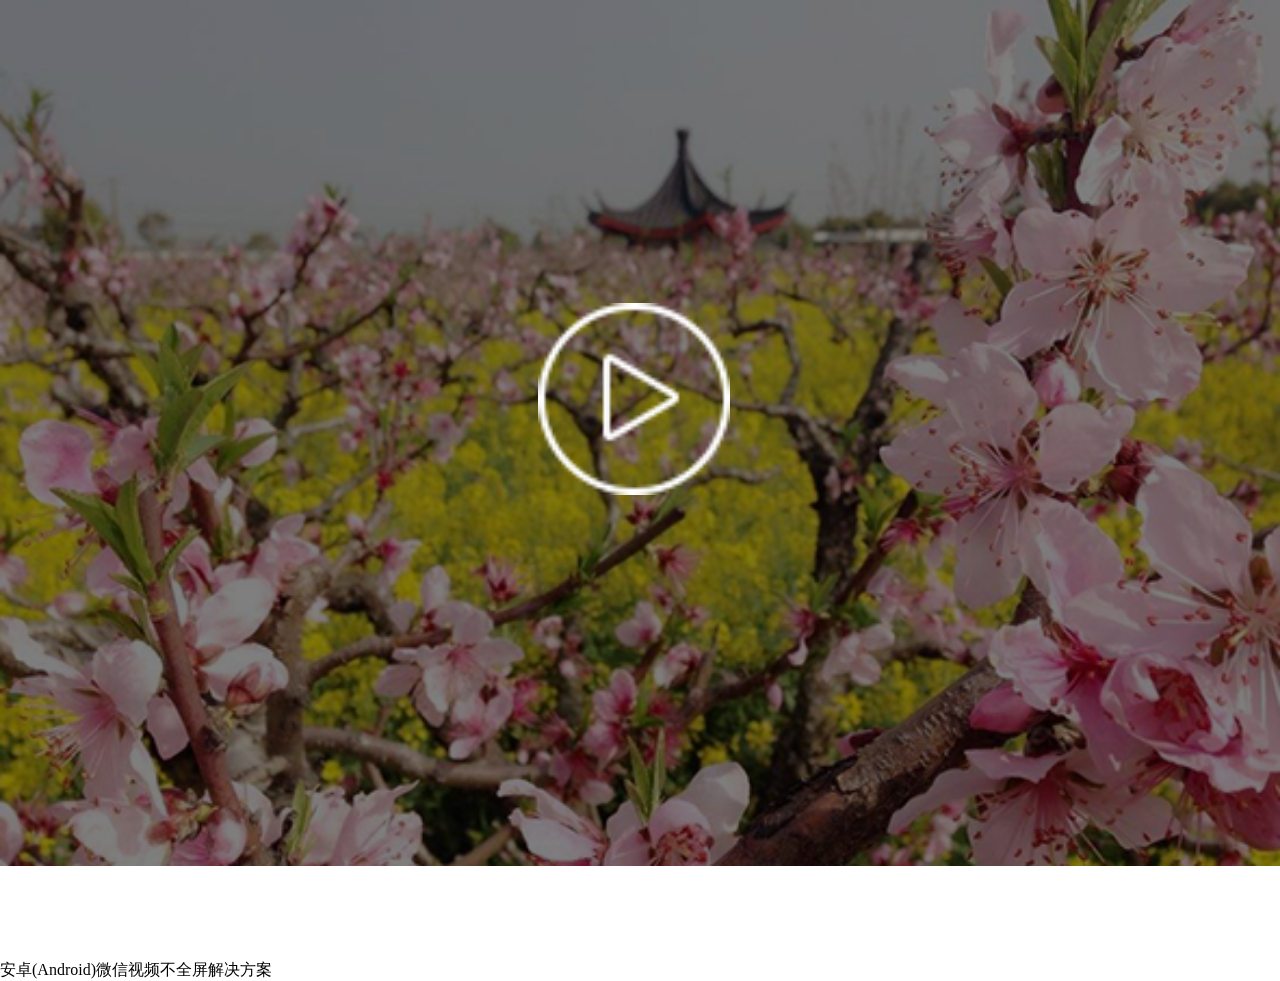
==== index.html @ 4f32571e "first commit" ====
<!DOCTYPE html>
<html lang="en">
<head>
    <meta charset="UTF-8">
    <title>安卓(Android)微信视频不全屏解决方案-支持视频直播m3u8格式和mp4</title>
    <meta name="viewport" content="width=device-width,initial-scale=1.0,user-scalable=no">
    <link rel="stylesheet" href="css/canvas-video.css"/>
</head>
<body>
<div id="videoBox">
    <img id="playBtn" src="images/play.png" alt="播放按钮">
    <img id="poster" src="images/shadeImg.png" alt="遮罩图片">
    <div id="shade"> &nbsp; </div>
    <!--<video id="videoBox" controls preload="auto" poster="images/shadeImg.png" x5-video-player-type="h5" x5-video-player-fullscreen="true">-->
    <video id="videoLive" preload="auto" poster=""  x5-video-player-type="h5" x5-video-player-fullscreen="true" webkit-playsinline="true" x-webkit-airplay="true" playsinline="true">
        <source src="http://devimages.apple.com/iphone/samples/bipbop/bipbopall.m3u8" type="application/x-mpegURL">
        <!--<source src="test.mp4">-->
    </video>
</div>
<div id="scrollBox">
    <div id="content">
        安卓(Android)微信视频不全屏解决方案
    </div>
</div>
<script src="js/iscroll.js"></script>
<script src="js/canvas-video.js"></script>
</body>
</html>
---- css/canvas-video.css ----
*{
    margin: 0;
    padding: 0;
}
#scrollBox {
    position: absolute;
    z-index: 10;
    left: 0;
    right: 0;
    width: 100%;
}
#videoBox{
    width: 100%;
    position: relative;
}
#playBtn {
    position: absolute;
    left: 42%;
    top: 35%;
    right: 0;
    bottom: 0;
    display: block;
    border: none;
    z-index: 102;
    width: 15%;
}
#shade{
    position: absolute;
    z-index: 101;
    width: 100%;
    background:none repeat scroll 0 0 rgba(0,0,0,0.5);
}
#poster {
    position: absolute;
    left: 0;
    top: 0;
    width: 100%;
    z-index: 100;
}
#videoLive {
    object-position: 0px 0px;
    width: 100%;
}
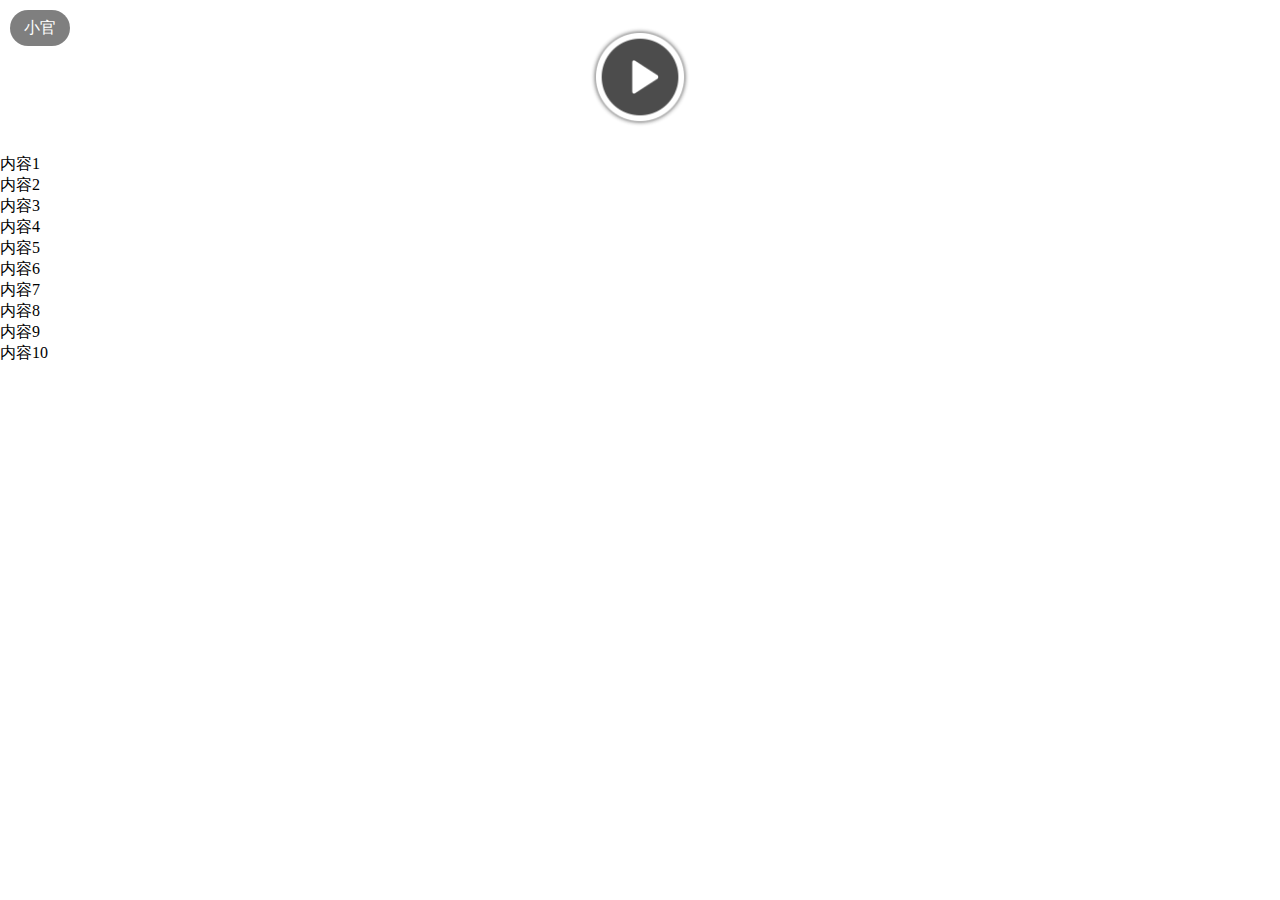
==== commit 5101a75e: "添加文件" ====
--- a/index.html
+++ b/index.html
@@ -2,27 +2,130 @@
 <html lang="en">
 <head>
     <meta charset="UTF-8">
-    <title>安卓(Android)微信视频不全屏解决方案-支持视频直播m3u8格式和mp4</title>
+    <title>视频直播-微信全屏问题解决方案</title>
     <meta name="viewport" content="width=device-width,initial-scale=1.0,user-scalable=no">
-    <link rel="stylesheet" href="css/canvas-video.css"/>
+    <style>
+        *{
+          margin: 0;
+          padding: 0;
+        }
+        video {
+            object-position: 0px 0px;
+            width: 100%;
+        }
+        #videoBox {
+            position: relative;
+            overflow: hidden;
+        }
+        #playBtn {
+            position: absolute;
+            left: 0;
+            top: 0;
+            right: 0;
+            bottom: 0;
+            display: block;
+            border: none;
+            background: url("images/playBtn.png") center no-repeat;
+            z-index: 1000;
+            width: 100%;
+            background-size: 100px;
+        }
+        #poster {
+            position: absolute;
+            left: 0;
+            top: 0;
+            width: 100%;
+            z-index: 100;
+        }
+        #userInfo{
+          position: absolute;
+          left:10px;
+          top:10px;
+          width: 60px;
+          height: 36px;
+          line-height: 36px;
+          border-radius: 18px;
+          color:#fff;
+          text-align: center;
+          background:none repeat scroll 0 0 rgba(0,0,0,0.5);
+          z-index: 1001;
+        }
+        #content{
+          width: 100%;
+        }
+    </style>
 </head>
 <body>
+
 <div id="videoBox">
-    <img id="playBtn" src="images/play.png" alt="播放按钮">
-    <img id="poster" src="images/shadeImg.png" alt="遮罩图片">
-    <div id="shade"> &nbsp; </div>
-    <!--<video id="videoBox" controls preload="auto" poster="images/shadeImg.png" x5-video-player-type="h5" x5-video-player-fullscreen="true">-->
+    <input id="playBtn" type="button" value="">
+    <div id="userInfo">
+      小官
+    </div>
+    <!-- 竖屏 -->
     <video id="videoLive" preload="auto" poster=""  x5-video-player-type="h5" x5-video-player-fullscreen="true" webkit-playsinline="true" x-webkit-airplay="true" playsinline="true">
-        <source src="http://devimages.apple.com/iphone/samples/bipbop/bipbopall.m3u8" type="application/x-mpegURL">
-        <!--<source src="test.mp4">-->
+        <source src="http://play.zhibozhongguo.cn/f14k99yj0v311t49vs933c3ssz648um6/null/null/cloudv-live/201707/6f5e0ce9de514fee81527c0c9a75cc31_20170718111904/6f5e0ce9de514fee81527c0c9a75cc31_20170718111904_live2vod.mp4">
     </video>
 </div>
-<div id="scrollBox">
-    <div id="content">
-        安卓(Android)微信视频不全屏解决方案
-    </div>
+<div id="content">
+    内容1<br>
+    内容2<br>
+    内容3<br>
+    内容4<br>
+    内容5<br>
+    内容6<br>
+    内容7<br>
+    内容8<br>
+    内容9<br>
+    内容10<br>
 </div>
-<script src="js/iscroll.js"></script>
-<script src="js/canvas-video.js"></script>
+<script>
+
+    //获取video
+    var oPlayer = document.getElementById("videoLive");
+    //播放按钮
+    var oPlayBtn = document.getElementById("playBtn");
+    //获取视频盒子
+    var oVideoBox = document.getElementById("videoBox");
+    //内容区域
+    var oContent = document.getElementById("content");
+    //屏幕发生变化是重置可视区宽高
+    window.onresize = function () {
+        oPlayer.style.width = window.innerWidth + "px";
+        oPlayer.style.height = window.innerHeight + "px";
+        oVideoBox.style.height = oPlayer.offsetHeight + "px";
+    }
+
+    window.addEventListener('touchmove', function (e) {
+      e.preventDefault();
+    }, false);
+
+    //点击视频--控制播放暂停
+    oVideoBox.onclick = function(){
+      if(oPlayer.paused){
+        oPlayer.play();
+        oPlayBtn.style.display = "block";
+      }else{
+        oPlayer.pause();
+        oPlayBtn.style.display = "none";
+      }
+    };
+    //监听播放
+    oPlayer.addEventListener('play', function () {
+        console.log("播放");
+        oPlayBtn.style.display = "none";
+    }, false);
+    //监听暂停
+    oPlayer.addEventListener('pause', function () {
+        console.log("暂停");
+        oPlayBtn.style.display = "block";
+    }, false);
+    //监听结束
+    oPlayer.addEventListener('ended', function () {
+        console.log("结束");
+        oPlayBtn.style.display = "block";
+    }, false);
+
+</script>
 </body>
-</html>+</html>
